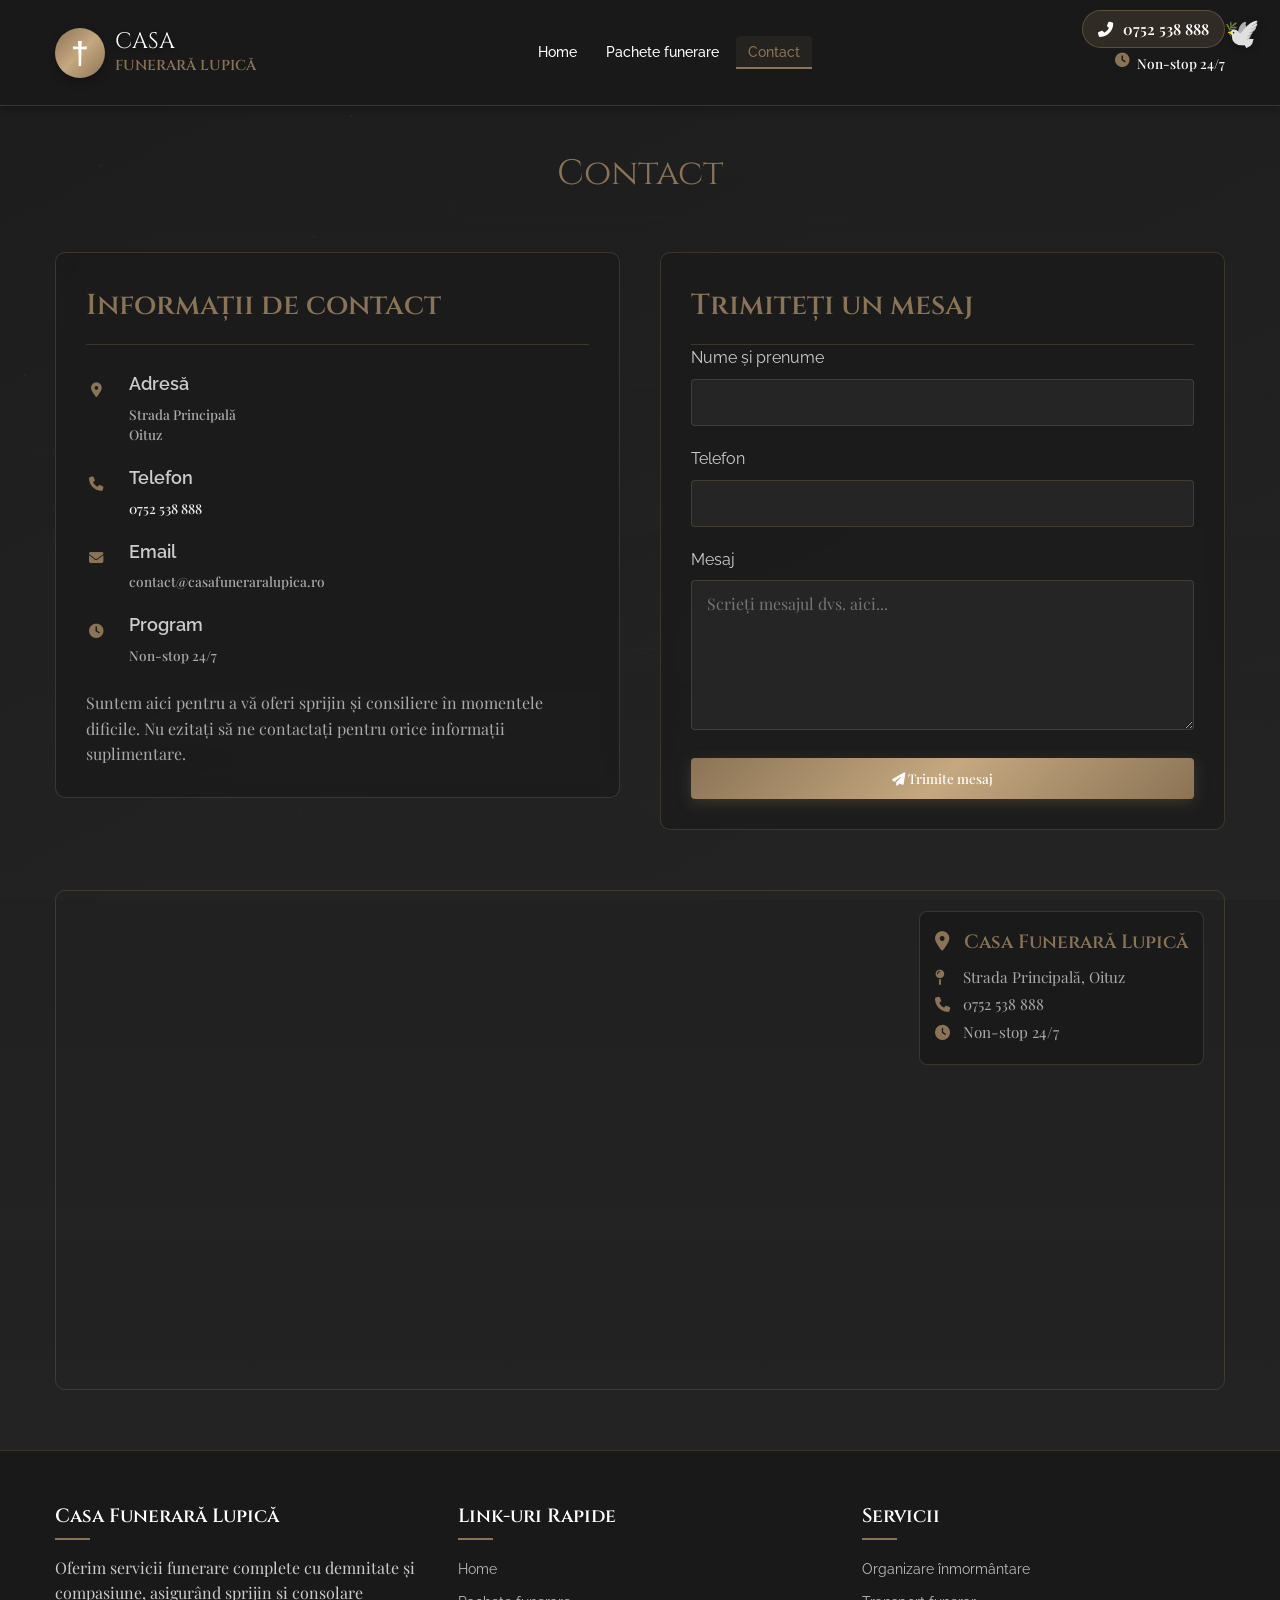
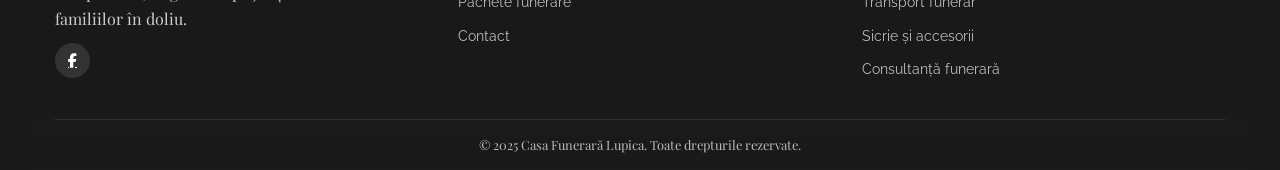
==== contact/index.html @ 0e3a908e "Create index.html" ====
<!DOCTYPE html>
<html lang="ro">
<head>
    <meta charset="UTF-8">
    <meta name="viewport" content="width=device-width, initial-scale=1.0">
    
    <!-- ADĂUGAT: Meta tag-uri pentru a preveni formatarea automată a numerelor de telefon -->
    <meta name="format-detection" content="telephone=no">
    <meta name="format-detection" content="address=no">
    <meta name="format-detection" content="email=no">
    <meta name="format-detection" content="date=no">
    
    <title>Contact – Casa Funerară Lupică</title>
    <link rel="stylesheet" href="https://cdnjs.cloudflare.com/ajax/libs/font-awesome/6.4.0/css/all.min.css">
    <link href="https://fonts.googleapis.com/css2?family=Cinzel:wght@400;500;600&family=Playfair+Display:wght@400;500;600&family=Raleway:wght@300;400;500&display=swap" rel="stylesheet">
    <style>
        /* Stiluri comune cu index.html */
        :root {
            --primary-color: #8b7355;
            --primary-dark: #6d5c46;
            --primary-light: #a89070;
            --dark-color: #1a1a1a;
            --light-color: #f8f8f8;
            --gray-color: #666;
            --transition: all 0.4s cubic-bezier(0.175, 0.885, 0.32, 1.275);
            --gold-gradient: linear-gradient(135deg, #8b7355 0%, #c5a880 50%, #8b7355 100%);
            --header-bg: rgba(26, 26, 26, 0.95);
            --bg-color: #0f0f0f;
            --text-color: #ccc;
            --text-light: #aaa;
        }
        
        * {
            margin: 0;
            padding: 0;
            box-sizing: border-box;
        }
        
        body {
            font-family: 'Raleway', sans-serif;
            background-color: var(--dark-color);
            color: #f0f0f0;
            line-height: 1.6;
            overflow-x: hidden;
            position: relative;
            min-height: 100vh;
        }
        
        /* ADĂUGAT: Previne formatarea automata a numerelor de telefon pe iOS */
        a[href^="tel"] {
            color: inherit;
            text-decoration: none;
            -webkit-tap-highlight-color: transparent;
        }
        
        .phone-number {
            color: inherit !important;
            text-decoration: none !important;
        }
        
        /* ===== STILURI PENTRU LINK-URI TELEFON ===== */
        .phone-link {
            display: flex;
            align-items: center;
            gap: 6px;
            text-decoration: none !important;
            color: inherit !important;
            -webkit-tap-highlight-color: transparent;
            cursor: pointer;
        }
        
        .phone-link:hover, .phone-link:active {
            color: var(--primary-color) !important;
            transform: translateY(-2px);
        }
        
        .phone-link .phone-number {
            color: inherit !important;
            text-decoration: none !important;
        }
        
        h1, h2, h3, h4 {
            font-family: 'Cinzel', serif;
            font-weight: 600;
        }
        
        p, li, span, a, button, label {
            font-family: 'Playfair Display', serif;
        }
        
        .container {
            width: 95%;
            max-width: 1200px;
            margin: 0 auto;
            padding: 0 15px;
        }
        
        /* Fundal principal - asemănător header-ului */
        .page-background {
            position: fixed;
            top: 0;
            left: 0;
            width: 100%;
            height: 100%;
            background: linear-gradient(135deg, rgba(26, 26, 26, 0.95) 0%, rgba(40, 40, 40, 0.95) 100%);
            z-index: -3;
        }
        
        /* Container pentru efectul de fade */
        .content-fade {
            position: relative;
            z-index: 1;
            background: linear-gradient(to bottom, 
                rgba(30, 30, 30, 0.7) 0%, 
                rgba(40, 40, 40, 0.9) 100%);
            background-attachment: fixed;
            min-height: 100vh;
            box-shadow: 0 0 50px rgba(0, 0, 0, 0.3);
        }
        
        /* Container pentru cruciulițe aurii */
        .crosses-container {
            position: fixed;
            top: 0;
            left: 0;
            width: 100%;
            height: 100%;
            z-index: -2;
            pointer-events: none;
            overflow: hidden;
        }
        
        .cross {
            position: absolute;
            color: rgba(139, 115, 85, 0.15);
            font-size: 18px;
            opacity: 0;
            animation: crossFloat 20s infinite linear;
            font-weight: 300;
            font-family: 'Cinzel', serif;
        }
        
        @keyframes crossFloat {
            0% {
                transform: translateY(100vh) rotate(0deg) scale(0.8);
                opacity: 0;
            }
            10% {
                opacity: 0.2;
            }
            90% {
                opacity: 0.2;
            }
            100% {
                transform: translateY(-100px) rotate(360deg) scale(1.2);
                opacity: 0;
            }
        }
        
        /* Animație porumbel în header */
        .dove-header {
            position: absolute;
            top: 10px;
            right: 20px;
            font-size: 1.8rem;
            color: var(--primary-color);
            animation: doveFlyHeader 8s ease-in-out infinite;
            z-index: 101;
            filter: drop-shadow(0 2px 4px rgba(0,0,0,0.3));
        }
        
        @keyframes doveFlyHeader {
            0%, 100% {
                transform: translateX(0) translateY(0) rotate(0deg);
            }
            25% {
                transform: translateX(-10px) translateY(-5px) rotate(-5deg);
            }
            50% {
                transform: translateX(-20px) translateY(3px) rotate(0deg);
            }
            75% {
                transform: translateX(-10px) translateY(-3px) rotate(5deg);
            }
        }
        
        /* Efecte decorative aurii */
        .gold-decoration {
            position: fixed;
            top: 0;
            left: 0;
            width: 100%;
            height: 100%;
            z-index: -1;
            pointer-events: none;
        }
        
        .gold-particle {
            position: absolute;
            width: 2px;
            height: 2px;
            background-color: var(--primary-color);
            border-radius: 50%;
            opacity: 0.4;
            animation: goldTwinkle 4s infinite ease-in-out;
        }
        
        @keyframes goldTwinkle {
            0%, 100% {
                opacity: 0.2;
                transform: scale(1);
            }
            50% {
                opacity: 0.6;
                transform: scale(1.2);
            }
        }
        
        .gold-line {
            position: absolute;
            height: 1px;
            background: linear-gradient(90deg, transparent, var(--primary-color), transparent);
            opacity: 0.1;
        }
        
        /* ===== HEADER NOU - EXACT CA ÎN INDEX.HTML ȘI PACHETE.HTML ===== */
        header {
            background-color: var(--header-bg);
            color: white;
            padding: 15px 0;
            box-shadow: 0 2px 10px rgba(0,0,0,0.3);
            position: relative;
            z-index: 100;
            backdrop-filter: blur(15px);
            border-bottom: 1px solid rgba(139, 115, 85, 0.3);
        }
        
        .header-container {
            display: flex;
            flex-direction: column;
            align-items: center;
            text-align: center;
            gap: 15px;
        }
        
        /* LOGO MAI MARE PE MOBILE */
        .logo-link {
            text-decoration: none;
            color: inherit;
            display: flex;
            align-items: center;
            transition: var(--transition);
            flex-direction: column;
            width: 100%;
        }
        
        .logo-link:hover {
            transform: translateY(-2px);
        }
        
        .logo {
            display: flex;
            flex-direction: column;
            align-items: center;
            justify-content: center;
            animation: fadeIn 1s ease-out;
            width: 100%;
        }
        
        /* LOGO MAI MARE PE MOBILE */
        .logo-icon {
            width: 80px;
            height: 80px;
            background: var(--gold-gradient);
            border-radius: 50%;
            display: flex;
            align-items: center;
            justify-content: center;
            color: white;
            font-size: 3rem;
            box-shadow: 0 4px 8px rgba(0, 0, 0, 0.3);
            animation: gentlePulse 4s infinite ease-in-out;
            position: relative;
            font-family: 'Arial', sans-serif;
            margin-bottom: 10px;
        }
        
        /* Logo-ul cu cruce stilizată */
        .logo-icon::before {
            content: '†';
            font-weight: bold;
            font-size: 3.5rem;
            line-height: 1;
        }
        
        @keyframes gentlePulse {
            0%, 100% { transform: scale(1); }
            50% { transform: scale(1.05); }
        }
        
        .logo-text {
            text-align: center;
            width: 100%;
        }
        
        .logo-text h1 {
            font-size: 2rem;
            font-weight: 400;
            text-shadow: 0 2px 4px rgba(0,0,0,0.5);
            color: white;
            line-height: 1.2;
            margin-bottom: 5px;
        }
        
        .logo-text span {
            font-weight: 600;
            color: var(--primary-color);
            display: block;
            font-size: 1.3rem;
            font-family: 'Cinzel', serif;
        }
        
        /* NAVIGAȚIE CENTRATĂ PE MOBILE */
        .main-nav {
            width: 100%;
            margin: 10px 0;
        }
        
        .main-nav ul {
            display: flex;
            list-style: none;
            justify-content: center;
            gap: 10px;
            flex-wrap: wrap;
            margin: 0;
            padding: 0;
        }
        
        .main-nav ul li {
            margin: 0;
        }
        
        .main-nav ul li a {
            color: white;
            text-decoration: none;
            font-weight: 500;
            transition: var(--transition);
            position: relative;
            padding: 8px 15px;
            font-size: 1rem;
            display: block;
            border-radius: 4px;
            font-family: 'Raleway', sans-serif;
        }
        
        .main-nav ul li a:hover {
            color: var(--primary-color);
            background: rgba(255,255,255,0.1);
        }
        
        .main-nav ul li a.active {
            color: var(--primary-color);
            background: rgba(139, 115, 85, 0.1);
        }
        
        .main-nav ul li a.active::after {
            content: '';
            position: absolute;
            width: 100%;
            height: 2px;
            bottom: 0;
            left: 0;
            background-color: var(--primary-color);
            animation: lineGrow 0.5s ease-out;
        }
        
        /* CONTACT HEADER MAI MARE ȘI CENTRAT */
        .contact-header {
            display: flex;
            flex-direction: column;
            align-items: center;
            gap: 10px;
            width: 100%;
            margin-top: 5px;
        }
        
        /* NUMĂR DE TELEFON MAI MARE PE MOBILE */
        .phone-emergency {
            background-color: rgba(139, 115, 85, 0.2);
            padding: 12px 25px;
            border-radius: 20px;
            font-weight: 600;
            border: 1px solid rgba(139, 115, 85, 0.5);
            font-family: 'Raleway', sans-serif;
            color: inherit !important;
            text-decoration: none !important;
            font-size: 1.5rem;
            display: flex;
            align-items: center;
            gap: 10px;
            transition: var(--transition);
        }
        
        .phone-emergency:hover {
            background-color: rgba(139, 115, 85, 0.3);
            transform: translateY(-2px);
        }
        
        .contact-item {
            display: flex;
            align-items: center;
            gap: 8px;
            font-size: 1.1rem;
            transition: var(--transition);
            font-weight: 500;
        }
        
        .contact-item i {
            color: var(--primary-color);
            font-size: 1.2rem;
        }
        
        @keyframes fadeIn {
            from { opacity: 0; }
            to { opacity: 1; }
        }
        
        @keyframes lineGrow {
            from { width: 0; }
            to { width: 100%; }
        }
        
        /* ===== STILURI PENTRU DESKTOP ===== */
        @media (min-width: 768px) {
            header {
                padding: 10px 0;
            }
            
            .header-container {
                flex-direction: row;
                justify-content: space-between;
                align-items: center;
                text-align: left;
                gap: 20px;
            }
            
            .logo-link {
                flex-direction: row;
                justify-content: flex-start;
                width: auto;
            }
            
            .logo {
                flex-direction: row;
                justify-content: flex-start;
                width: auto;
            }
            
            .logo-icon {
                width: 50px;
                height: 50px;
                font-size: 1.8rem;
                margin-bottom: 0;
                margin-right: 10px;
            }
            
            .logo-icon::before {
                font-size: 2rem;
            }
            
            .logo-text {
                text-align: left;
                width: auto;
            }
            
            .logo-text h1 {
                font-size: 1.4rem;
                margin-bottom: 0;
            }
            
            .logo-text span {
                font-size: 0.9rem;
            }
            
            .main-nav {
                width: auto;
                margin: 0;
                order: 2;
            }
            
            .main-nav ul {
                gap: 5px;
            }
            
            .main-nav ul li a {
                padding: 6px 12px;
                font-size: 0.85rem;
            }
            
            .contact-header {
                flex-direction: column;
                align-items: flex-end;
                width: auto;
                margin-top: 0;
                order: 3;
                gap: 5px;
            }
            
            .phone-emergency {
                font-size: 0.95rem;
                padding: 6px 15px;
            }
            
            .contact-item {
                font-size: 0.85rem;
            }
            
            .contact-item i {
                font-size: 0.9rem;
            }
        }
        
        /* ===== STILURI PENTRU TABLETĂ ===== */
        @media (min-width: 768px) and (max-width: 991px) {
            .header-container {
                flex-wrap: wrap;
                justify-content: center;
            }
            
            .logo-link {
                width: 100%;
                justify-content: center;
                margin-bottom: 15px;
            }
            
            .logo {
                justify-content: center;
            }
            
            .logo-text {
                text-align: center;
            }
            
            .main-nav {
                width: 100%;
                order: 3;
                margin-top: 15px;
            }
            
            .contact-header {
                width: auto;
                order: 2;
            }
        }
        
        /* ===== STILURI PENTRU TELEFOANE MARI ===== */
        @media (min-width: 481px) and (max-width: 767px) {
            .logo-icon {
                width: 70px;
                height: 70px;
                font-size: 2.5rem;
            }
            
            .logo-icon::before {
                font-size: 3rem;
            }
            
            .logo-text h1 {
                font-size: 1.8rem;
            }
            
            .logo-text span {
                font-size: 1.1rem;
            }
            
            .phone-emergency {
                font-size: 1.3rem;
                padding: 10px 20px;
            }
            
            .main-nav ul li a {
                font-size: 0.9rem;
                padding: 6px 12px;
            }
        }
        
        /* ===== STILURI PENTRU TELEFOANE MICI ===== */
        @media (max-width: 480px) {
            .logo-icon {
                width: 65px;
                height: 65px;
                font-size: 2.2rem;
            }
            
            .logo-icon::before {
                font-size: 2.4rem;
            }
            
            .logo-text h1 {
                font-size: 1.6rem;
            }
            
            .logo-text span {
                font-size: 1rem;
            }
            
            .phone-emergency {
                font-size: 1.2rem;
                padding: 10px 18px;
            }
            
            .main-nav ul {
                gap: 5px;
            }
            
            .main-nav ul li a {
                font-size: 0.85rem;
                padding: 5px 10px;
            }
        }
        
        /* Titlul paginii */
        .page-title {
            text-align: center;
            color: var(--primary-color);
            margin: 40px 0 50px;
            font-weight: 300;
            font-size: 2.2rem;
            animation: fadeIn 1s ease-out;
            padding: 0 15px;
        }
        
        @keyframes fadeIn {
            from { opacity: 0; }
            to { opacity: 1; }
        }
        
        /* Secțiunea de contact */
        .contact-container {
            display: flex;
            flex-wrap: wrap;
            gap: 40px;
            margin-bottom: 60px;
        }

        .contact-info {
            flex: 1;
            min-width: 300px;
            background: rgba(26, 26, 26, 0.7);
            padding: 30px;
            border-radius: 10px;
            border: 1px solid rgba(139,115,85,0.3);
            backdrop-filter: blur(8px);
            height: fit-content;
        }

        .contact-info h2 {
            color: var(--primary-color);
            margin-top: 0;
            font-size: 1.8rem;
            border-bottom: 1px solid rgba(139,115,85,0.3);
            padding-bottom: 15px;
        }

        .contact-details {
            margin: 25px 0;
        }

        .contact-item {
            display: flex;
            align-items: flex-start;
            margin-bottom: 20px;
        }

        .contact-icon {
            color: var(--primary-color);
            font-size: 1.2rem;
            margin-right: 15px;
            margin-top: 3px;
            width: 20px;
            text-align: center;
        }

        .contact-text {
            flex: 1;
        }

        .contact-text h3 {
            margin: 0 0 5px;
            font-size: 1.1rem;
            color: var(--text-color);
            font-family: 'Raleway', sans-serif;
        }

        .contact-text p {
            margin: 0;
            color: var(--text-light);
            line-height: 1.5;
            font-family: 'Playfair Display', serif;
        }

        .contact-form {
            flex: 1;
            min-width: 300px;
            background: rgba(26, 26, 26, 0.7);
            padding: 30px;
            border-radius: 10px;
            border: 1px solid rgba(139,115,85,0.3);
            backdrop-filter: blur(8px);
        }

        .contact-form h2 {
            color: var(--primary-color);
            margin-top: 0;
            font-size: 1.8rem;
            border-bottom: 1px solid rgba(139,115,85,0.3);
            padding-bottom: 15px;
        }

        .form-group {
            margin-bottom: 20px;
        }

        .form-group label {
            display: block;
            margin-bottom: 8px;
            color: var(--text-color);
            font-family: 'Raleway', sans-serif;
        }

        .form-control {
            width: 100%;
            padding: 12px 15px;
            background: rgba(40, 40, 40, 0.8);
            border: 1px solid rgba(139,115,85,0.3);
            border-radius: 4px;
            color: var(--text-color);
            font-family: 'Playfair Display', serif;
            font-size: 1rem;
            transition: all 0.3s;
        }

        .form-control:focus {
            outline: none;
            border-color: var(--primary-color);
            box-shadow: 0 0 0 2px rgba(139,115,85,0.2);
        }

        textarea.form-control {
            min-height: 150px;
            resize: vertical;
        }

        /* ===== BUTOANE TELEFON ===== */
        .btn[href^="tel"] {
            color: white !important;
            text-decoration: none !important;
            -webkit-tap-highlight-color: rgba(0,0,0,0.1);
        }
        
        /* Butoane */
        .btn {
            display: inline-block;
            background: var(--gold-gradient);
            color: white;
            padding: 12px 25px;
            border-radius: 4px;
            text-decoration: none;
            font-weight: 500;
            transition: var(--transition);
            border: none;
            cursor: pointer;
            position: relative;
            overflow: hidden;
            text-align: center;
            font-family: 'Playfair Display', serif;
            box-shadow: 0 4px 15px rgba(139, 115, 85, 0.3);
        }
        
        .btn:hover {
            transform: translateY(-3px);
            box-shadow: 0 6px 20px rgba(0,0,0,0.4);
        }
        
        .btn::before {
            content: '';
            position: absolute;
            top: 0;
            left: -100%;
            width: 100%;
            height: 100%;
            background: linear-gradient(90deg, transparent, rgba(255,255,255,0.2), transparent);
            transition: 0.5s;
        }
        
        .btn:hover::before {
            left: 100%;
        }

        .btn-block {
            display: block;
            width: 100%;
        }

        .map-container {
            margin-top: 40px;
            border-radius: 10px;
            overflow: hidden;
            border: 1px solid rgba(139,115,85,0.3);
            height: 500px;
            position: relative;
        }

        .map-frame {
            width: 100%;
            height: 100%;
            border: none;
            filter: grayscale(30%) sepia(10%);
        }

        .map-overlay {
            position: absolute;
            top: 20px;
            right: 20px;
            background: rgba(26, 26, 26, 0.9);
            padding: 15px;
            border-radius: 8px;
            border: 1px solid rgba(139,115,85,0.3);
            max-width: 300px;
            backdrop-filter: blur(10px);
            animation: fadeInUp 0.8s ease-out 0.5s both;
        }

        .map-overlay h3 {
            color: var(--primary-color);
            margin-bottom: 8px;
            font-size: 1.2rem;
            font-family: 'Cinzel', serif;
        }

        .map-overlay p {
            color: var(--text-light);
            font-size: 0.95rem;
            line-height: 1.5;
            margin-bottom: 5px;
            font-family: 'Playfair Display', serif;
        }

        .map-overlay i {
            color: var(--primary-color);
            margin-right: 8px;
            width: 16px;
        }

        .success-message {
            display: none;
            background: rgba(40, 167, 69, 0.2);
            border: 1px solid rgba(40, 167, 69, 0.5);
            color: #28a745;
            padding: 15px;
            border-radius: 4px;
            margin-top: 20px;
            text-align: center;
            font-family: 'Raleway', sans-serif;
        }
        
        /* Footer - exact ca în index.html */
        footer {
            background-color: var(--header-bg);
            color: white;
            padding: 50px 0 15px;
            position: relative;
            backdrop-filter: blur(15px);
            border-top: 1px solid rgba(139, 115, 85, 0.3);
            margin-top: 60px;
        }
        
        .footer-container {
            display: grid;
            grid-template-columns: 1fr;
            gap: 30px;
            margin-bottom: 30px;
        }
        
        @media (min-width: 768px) {
            .footer-container {
                grid-template-columns: repeat(auto-fit, minmax(200px, 1fr));
                gap: 40px;
            }
        }
        
        .footer-col h3 {
            font-size: 1.2rem;
            margin-bottom: 15px;
            position: relative;
            padding-bottom: 8px;
            color: white;
            font-family: 'Cinzel', serif;
        }
        
        .footer-col h3::after {
            content: '';
            position: absolute;
            width: 35px;
            height: 2px;
            background-color: var(--primary-color);
            bottom: 0;
            left: 0;
        }
        
        .footer-col p {
            color: #ccc;
            font-family: 'Playfair Display', serif;
        }
        
        .footer-col ul {
            list-style: none;
        }
        
        .footer-col ul li {
            margin-bottom: 8px;
        }
        
        .footer-col ul li a {
            color: #bbb;
            text-decoration: none;
            transition: var(--transition);
            font-size: 0.9rem;
            font-family: 'Raleway', sans-serif;
        }
        
        .footer-col ul li a:hover {
            color: var(--primary-color);
            padding-left: 3px;
        }
        
        .social-links {
            display: flex;
            gap: 12px;
            margin-top: 12px;
        }
        
        .social-links a {
            display: flex;
            align-items: center;
            justify-content: center;
            width: 35px;
            height: 35px;
            background-color: #333;
            border-radius: 50%;
            color: white;
            transition: var(--transition);
            font-size: 0.9rem;
        }
        
        .social-links a:hover {
            background-color: var(--primary-color);
            transform: translateY(-3px);
        }
        
        .copyright {
            text-align: center;
            padding-top: 15px;
            border-top: 1px solid rgba(255,255,255,0.1);
            color: #bbb;
            font-size: 0.8rem;
            font-family: 'Raleway', sans-serif;
        }
        
        /* ===== OPTIMIZĂRI PENTRU MOBIL ===== */
        @media (max-width: 767px) {
            .page-title {
                font-size: 1.8rem;
                margin-bottom: 30px;
            }

            .map-container {
                height: 400px;
            }

            .map-overlay {
                position: relative;
                top: 0;
                right: 0;
                left: 0;
                margin: 20px auto;
                max-width: 100%;
            }
            
            /* ADĂUGAT: Porumbel mai mare în header pentru mobil */
            .dove-header {
                font-size: 2.5rem;
                top: 15px;
                right: 15px;
            }
            
            /* Ajustări pentru secțiunea de contact pe mobil */
            .contact-container {
                flex-direction: column;
            }
            
            .contact-info, .contact-form {
                min-width: 100%;
            }
        }

        @media (max-width: 576px) {
            .page-title {
                font-size: 1.6rem;
                margin-bottom: 25px;
            }
            
            .contact-info, .contact-form {
                padding: 20px;
            }

            .map-container {
                height: 350px;
            }
            
            .btn {
                padding: 12px 25px;
                font-size: 0.95rem;
            }
        }
        
        /* ADĂUGAT: Media query special pentru dispozitive mici (sub 400px) */
        @media (max-width: 400px) {
            /* Butonul de apel mai vizibil */
            .btn[href^="tel"] {
                padding: 14px 25px;
                font-size: 1.1rem;
                font-weight: 600;
            }
        }
        
        /* MEDIA QUERIES PENTRU TABLETĂ */
        @media (min-width: 769px) and (max-width: 1024px) {
            /* Ajustări pentru tabletă */
            .contact-container {
                gap: 30px;
            }
            
            .contact-info, .contact-form {
                padding: 25px;
            }
        }
        
        @keyframes lineGrow {
            from { width: 0; }
            to { width: 50px; }
        }
        
        /* Animații generale */
        @keyframes fadeInUp {
            from { 
                opacity: 0; 
                transform: translateY(20px); 
            }
            to { 
                opacity: 1; 
                transform: translateY(0); 
            }
        }
    </style>
</head>

<body>
    <!-- Fundal principal asemănător header-ului -->
    <div class="page-background"></div>
    
    <!-- Porumbel animat în header -->
    <div class="dove-header">🕊️</div>

    <!-- Container pentru cruciulițe aurii -->
    <div class="crosses-container" id="crossesContainer"></div>
    
    <!-- Container pentru particule aurii -->
    <div class="gold-decoration" id="goldDecoration"></div>
    
    <!-- Container pentru efectul de fade -->
    <div class="content-fade" id="contentFade">
        
        <!-- Header NOU - exact ca în index.html și pachete.html -->
        <header>
            <div class="container">
                <div class="header-container">
                    <!-- LOGO -->
                    <a href="index.html" class="logo-link">
                        <div class="logo">
                            <div class="logo-icon">
                                <!-- Logo-ul cu cruce stilizată -->
                            </div>
                            <div class="logo-text">
                                <h1>CASA</h1>
                                <span>FUNERARĂ LUPICĂ</span>
                            </div>
                        </div>
                    </a>
                    
                    <!-- NAVIGAȚIE CENTRATĂ -->
                    <nav class="main-nav">
                        <ul>
                            <li><a href="index">Home</a></li>
                            <li><a href="pachete">Pachete funerare</a></li>
                            <li><a href="contact" class="active">Contact</a></li>
                        </ul>
                    </nav>
                    
                    <!-- CONTACT HEADER MAI MARE ȘI CENTRAT -->
                    <div class="contact-header">
                        <a href="tel:0752538888" class="phone-emergency phone-link">
                            <i class="fas fa-phone-alt"></i>
                            <span class="phone-number">0752 538 888</span>
                        </a>
                        <div class="contact-item">
                            <i class="fas fa-clock"></i>
                            <span>Non-stop 24/7</span>
                        </div>
                    </div>
                </div>
            </div>
        </header>

        <!-- Titlul paginii -->
        <h1 class="page-title">Contact</h1>

        <div class="container">
            <div class="contact-container">
                <div class="contact-info">
                    <h2>Informații de contact</h2>
                    <div class="contact-details">
                        <div class="contact-item">
                            <div class="contact-icon">
                                <i class="fas fa-map-marker-alt"></i>
                            </div>
                            <div class="contact-text">
                                <h3>Adresă</h3>
                                <p>Strada Principală<br>Oituz</p>
                            </div>
                        </div>
                        
                        <div class="contact-item">
                            <div class="contact-icon">
                                <i class="fas fa-phone"></i>
                            </div>
                            <div class="contact-text">
                                <h3>Telefon</h3>
                                <p class="phone-number">0752 538 888</p>
                            </div>
                        </div>
                        
                        <div class="contact-item">
                            <div class="contact-icon">
                                <i class="fas fa-envelope"></i>
                            </div>
                            <div class="contact-text">
                                <h3>Email</h3>
                                <p>contact@casafuneraralupica.ro</p>
                            </div>
                        </div>
                        
                        <div class="contact-item">
                            <div class="contact-icon">
                                <i class="fas fa-clock"></i>
                            </div>
                            <div class="contact-text">
                                <h3>Program</h3>
                                <p>Non-stop 24/7</p>
                            </div>
                        </div>
                    </div>
                    
                    <p style="color: var(--text-light); line-height: 1.6;">
                        Suntem aici pentru a vă oferi sprijin și consiliere în momentele dificile. 
                        Nu ezitați să ne contactați pentru orice informații suplimentare.
                    </p>
                </div>
                
                <div class="contact-form">
                    <h2>Trimiteți un mesaj</h2>
                    <form id="messageForm">
                        <div class="form-group">
                            <label for="name">Nume și prenume</label>
                            <input type="text" id="name" class="form-control" required>
                        </div>
                        
                        <div class="form-group">
                            <label for="phone">Telefon</label>
                            <input type="tel" id="phone" class="form-control" required>
                        </div>
                        
                        <div class="form-group">
                            <label for="message">Mesaj</label>
                            <textarea id="message" class="form-control" placeholder="Scrieți mesajul dvs. aici..." required></textarea>
                        </div>
                        
                        <button type="submit" class="btn btn-block">
                            <i class="fas fa-paper-plane"></i> Trimite mesaj
                        </button>
                        
                        <div id="successMessage" class="success-message">
                            <i class="fas fa-check-circle"></i> Mesajul a fost trimis cu succes!
                        </div>
                    </form>
                </div>
            </div>
            
            <div class="map-container">
                <iframe 
                    src="https://www.google.com/maps/embed?pb=!1m18!1m12!1m3!1d4779.870349674047!2d26.613562954381955!3d46.20611680040304!2m3!1f0!2f0!3f0!3m2!1i1024!2i768!4f13.1!3m3!1m2!1s0x40b5030657bcebe7%3A0x2fe1a961c9cc6c17!2sCasa%20Funerar%C4%83%20Lupic%C4%83!5e0!3m2!1sen!2sro!4v1764947435250!5m2!1sen!2sro" 
                    class="map-frame"
                    allowfullscreen="" 
                    loading="lazy" 
                    referrerpolicy="no-referrer-when-downgrade">
                </iframe>
                <div class="map-overlay">
                    <h3><i class="fas fa-map-marker-alt"></i> Casa Funerară Lupică</h3>
                    <p><i class="fas fa-map-pin"></i> Strada Principală, Oituz</p>
                    <p><i class="fas fa-phone"></i> <span class="phone-number">0752 538 888</span></p>
                    <p><i class="fas fa-clock"></i> Non-stop 24/7</p>
                </div>
            </div>
        </div>

        <footer>
           <div class="container">
    <div class="footer-container">
        <div class="footer-col">
            <h3>Casa Funerară Lupică</h3>
            <p>Oferim servicii funerare complete cu demnitate și compasiune, asigurând sprijin și consolare familiilor în doliu.</p>
            <div class="social-links">
                <a href="https://www.facebook.com/share/1AAbdNsqdw/?mibextid=wwXIfr" target="_blank" rel="noopener noreferrer">
                    <i class="fab fa-facebook-f"></i>
                </a>
            </div>
        </div>
                    <div class="footer-col">
                        <h3>Link-uri Rapide</h3>
                        <ul>
                            <li><a href="index">Home</a></li>
                            <li><a href="pachete">Pachete funerare</a></li>
                            <li><a href="contact">Contact</a></li>
                        </ul>
                    </div>
                    <div class="footer-col">
                        <h3>Servicii</h3>
                        <ul>
                            <li><a href="#">Organizare înmormântare</a></li>
                            <li><a href="#">Transport funerar</a></li>
                            <li><a href="#">Sicrie și accesorii</a></li>
                            <li><a href="#">Consultanță funerară</a></li>
                        </ul>
                    </div>
                </div>
                <div class="copyright">
                    <p>&copy; 2025 Casa Funerară Lupica. Toate drepturile rezervate.</p>
                </div>
            </div>
        </footer>
        
    </div>

    <script>
        // Efect de fade pentru conținut la scroll
        const contentFade = document.getElementById('contentFade');
        
        function updateContentFade() {
            const scrollPosition = window.scrollY;
            const windowHeight = window.innerHeight;
            
            const scrollProgress = Math.min(scrollPosition / (windowHeight * 0.5), 1);
            const opacity = 0.7 + (scrollProgress * 0.2);
            contentFade.style.background = `linear-gradient(to bottom, 
                rgba(30, 30, 30, ${opacity}) 0%, 
                rgba(40, 40, 40, ${Math.min(opacity + 0.1, 0.9)}) 100%)`;
        }
        
        updateContentFade();
        window.addEventListener('scroll', updateContentFade);
        window.addEventListener('resize', updateContentFade);
        
        // Creare cruciulițe aurii (mai puține pe mobile)
        function createCrosses() {
            const crossesContainer = document.getElementById('crossesContainer');
            const isMobile = window.innerWidth < 768;
            const crossCount = isMobile ? 15 : 25;
            
            for (let i = 0; i < crossCount; i++) {
                const cross = document.createElement('div');
                cross.className = 'cross';
                cross.innerHTML = '†';
                cross.style.left = Math.random() * 100 + '%';
                cross.style.animationDelay = Math.random() * 20 + 's';
                cross.style.fontSize = (Math.random() * (isMobile ? 12 : 20) + (isMobile ? 8 : 12)) + 'px';
                crossesContainer.appendChild(cross);
            }
        }
        
        // Creare particule aurii decorative (mai puține pe mobile)
        function createGoldParticles() {
            const goldContainer = document.getElementById('goldDecoration');
            const isMobile = window.innerWidth < 768;
            const particleCount = isMobile ? 15 : 30;
            
            for (let i = 0; i < particleCount; i++) {
                const particle = document.createElement('div');
                particle.className = 'gold-particle';
                particle.style.left = Math.random() * 100 + '%';
                particle.style.top = Math.random() * 100 + '%';
                particle.style.animationDelay = Math.random() * 4 + 's';
                goldContainer.appendChild(particle);
            }
            
            for (let i = 0; i < (isMobile ? 6 : 12); i++) {
                const line = document.createElement('div');
                line.className = 'gold-line';
                line.style.top = (i * (isMobile ? 15 : 8)) + '%';
                line.style.width = Math.random() * (isMobile ? 40 : 50) + (isMobile ? 20 : 30) + '%';
                line.style.left = Math.random() * (isMobile ? 60 : 50) + '%';
                line.style.opacity = Math.random() * 0.1 + 0.05;
                goldContainer.appendChild(line);
            }
        }
        
        // Funcție pentru a preveni formatarea automata a numerelor
        function preventPhoneNumberStyling() {
            // Adaugă atribut x-ms-format-detection="none" pentru Internet Explorer/Edge
            const phoneElements = document.querySelectorAll('[href^="tel"], .phone-number');
            phoneElements.forEach(el => {
                el.setAttribute('x-ms-format-detection', 'none');
            });
        }
        
        // Funcție pentru apelare telefon - versiune îmbunătățită
        function initPhoneCalls() {
            // Pentru link-urile telefon din header și footer
            const phoneLinks = document.querySelectorAll('a[href^="tel"], .phone-link');
            
            phoneLinks.forEach(link => {
                link.addEventListener('click', function(e) {
                    // Nu este nevoie de confirmare pentru link-urile mici din header
                    return true;
                });
            });
            
            // Dezactivează formatarea automată pe iOS
            document.addEventListener('DOMContentLoaded', function() {
                const viewport = document.querySelector('meta[name="viewport"]');
                if (viewport) {
                    viewport.content = viewport.content + ', telephone=no';
                }
            });
        }
        
        // Funcționalitatea formularului
        document.addEventListener('DOMContentLoaded', function() {
            // Inițializare efecte decorative
            createCrosses();
            createGoldParticles();
            preventPhoneNumberStyling();
            initPhoneCalls();
            
            const form = document.getElementById('messageForm');
            const successMessage = document.getElementById('successMessage');
            
            form.addEventListener('submit', function(e) {
                e.preventDefault();
                
                // Colectăm datele din formular
                const name = document.getElementById('name').value;
                const phone = document.getElementById('phone').value;
                const message = document.getElementById('message').value;
                
                // Creăm mesajul pentru SMS
                const smsMessage = `Mesaj de pe site:%0A%0ANume: ${name}%0ATelefon: ${phone}%0A%0AMesaj:%0A${message}`;
                
                // Numărul de telefon unde va fi trimis mesajul
                const phoneNumber = "0752538888";
                
                // Creăm link-ul pentru SMS
                const smsLink = `sms:${phoneNumber}?body=${smsMessage}`;
                
                // Deschidem aplicația de mesagerie
                window.location.href = smsLink;
                
                // Afișăm mesajul de succes
                successMessage.style.display = 'block';
                
                // Resetăm formularul
                form.reset();
                
                // Ascundem mesajul de succes după 5 secunde
                setTimeout(function() {
                    successMessage.style.display = 'none';
                }, 5000);
            });
            
            // Observator pentru animații la scroll
            const observerOptions = {
                threshold: 0.1,
                rootMargin: '0px 0px -50px 0px'
            };
            
            const observer = new IntersectionObserver((entries) => {
                entries.forEach(entry => {
                    if (entry.isIntersecting) {
                        entry.target.style.animation = 'fadeInUp 0.8s ease-out both';
                    }
                });
            }, observerOptions);
            
            // Animații pentru elementele de contact
            document.querySelectorAll('.contact-info, .contact-form, .map-container').forEach(el => {
                observer.observe(el);
            });
        });

        // Re-creare efecte la redimensionare
        window.addEventListener('resize', function() {
            document.getElementById('crossesContainer').innerHTML = '';
            document.getElementById('goldDecoration').innerHTML = '';
            createCrosses();
            createGoldParticles();
        });
    </script>

</body>
</html>
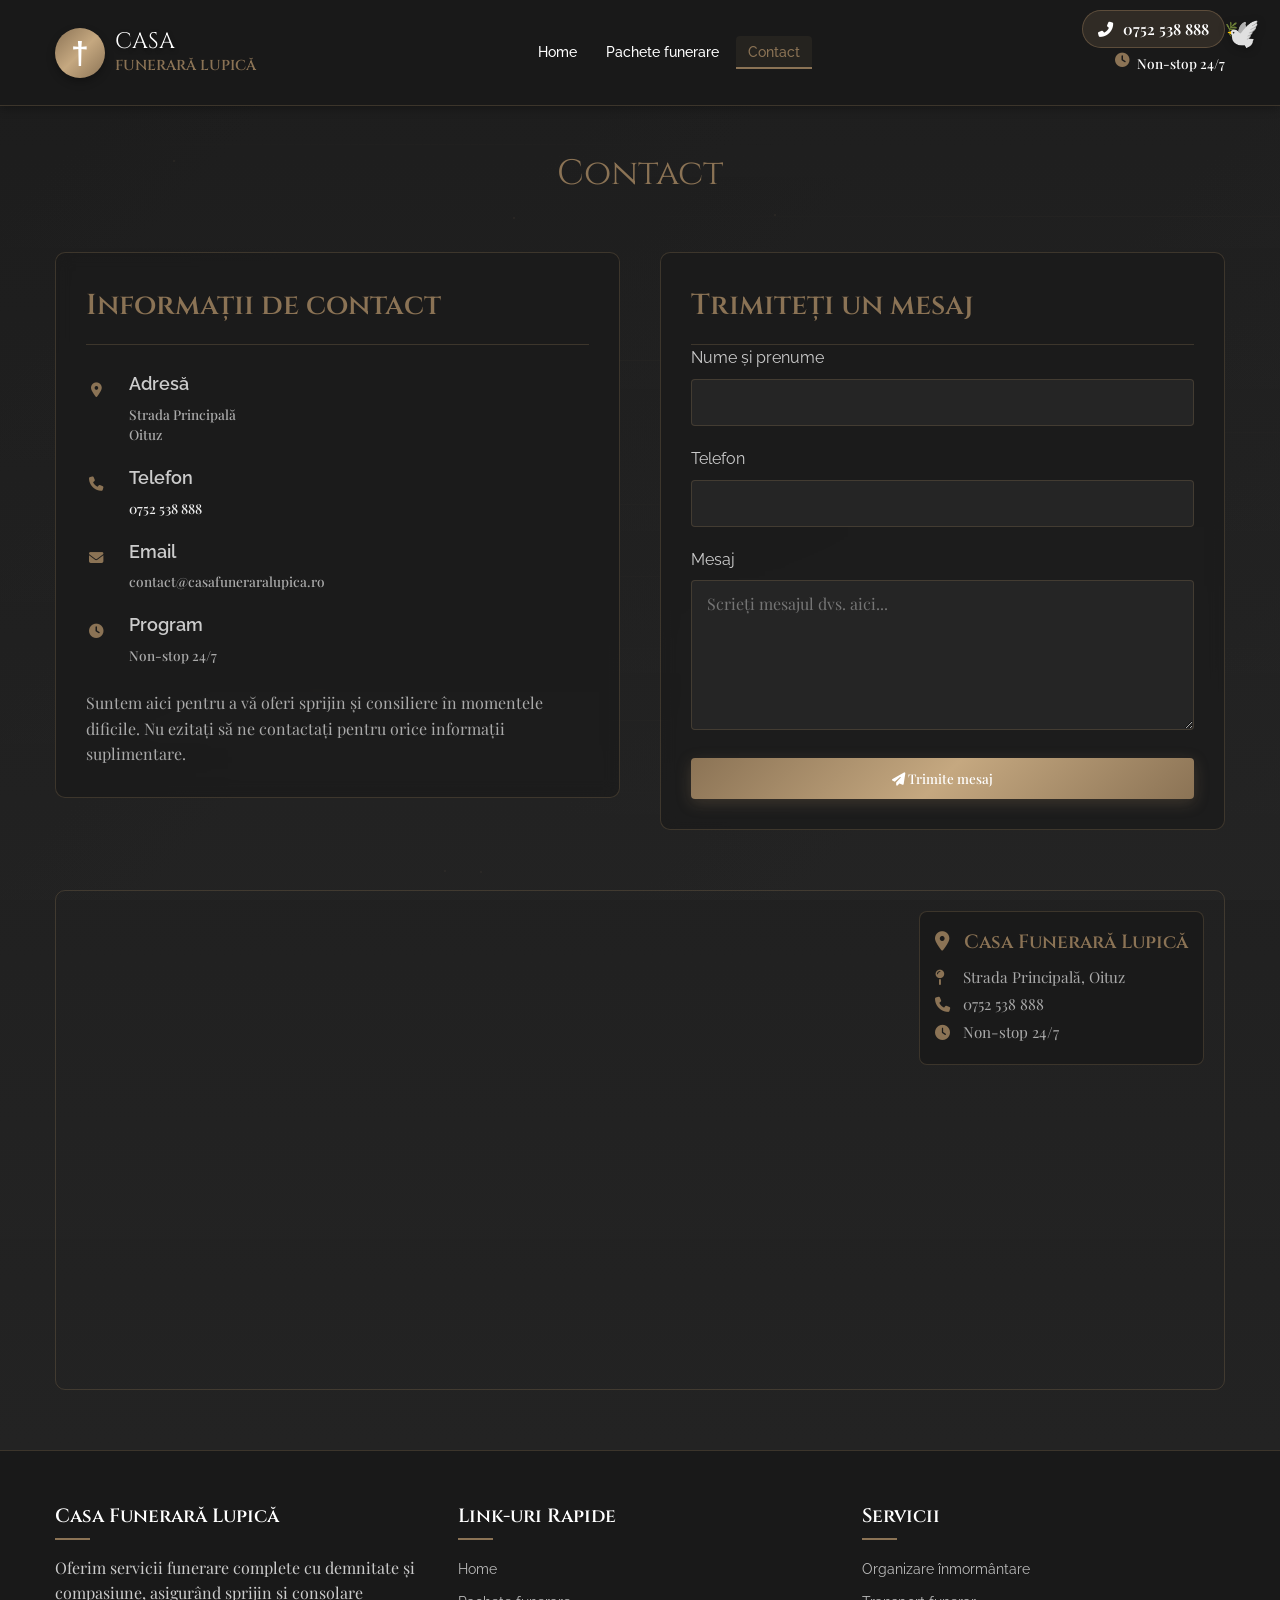
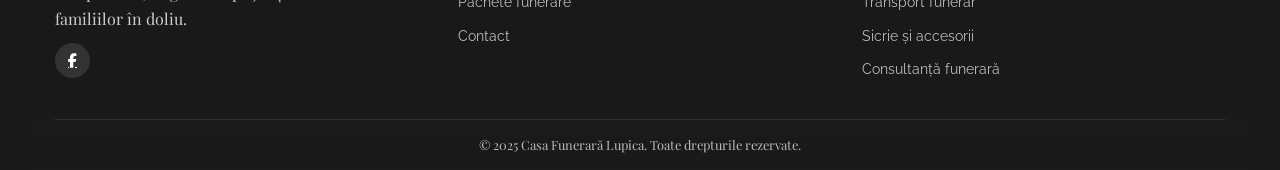
==== commit 12b60d3c: "Update index.html" ====
--- a/contact/index.html
+++ b/contact/index.html
@@ -1086,7 +1086,7 @@
             <div class="container">
                 <div class="header-container">
                     <!-- LOGO -->
-                    <a href="index.html" class="logo-link">
+                    <a href="/" class="logo-link">
                         <div class="logo">
                             <div class="logo-icon">
                                 <!-- Logo-ul cu cruce stilizată -->
@@ -1101,9 +1101,9 @@
                     <!-- NAVIGAȚIE CENTRATĂ -->
                     <nav class="main-nav">
                         <ul>
-                            <li><a href="index">Home</a></li>
-                            <li><a href="pachete">Pachete funerare</a></li>
-                            <li><a href="contact" class="active">Contact</a></li>
+                            <li><a href="/">Home</a></li>
+                            <li><a href="/pachete/">Pachete funerare</a></li>
+                            <li><a href="/contact/" class="active">Contact</a></li>
                         </ul>
                     </nav>
                     
@@ -1238,9 +1238,9 @@
                     <div class="footer-col">
                         <h3>Link-uri Rapide</h3>
                         <ul>
-                            <li><a href="index">Home</a></li>
-                            <li><a href="pachete">Pachete funerare</a></li>
-                            <li><a href="contact">Contact</a></li>
+                            <li><a href="/">Home</a></li>
+                            <li><a href="/pachete/">Pachete funerare</a></li>
+                            <li><a href="/contact/">Contact</a></li>
                         </ul>
                     </div>
                     <div class="footer-col">
